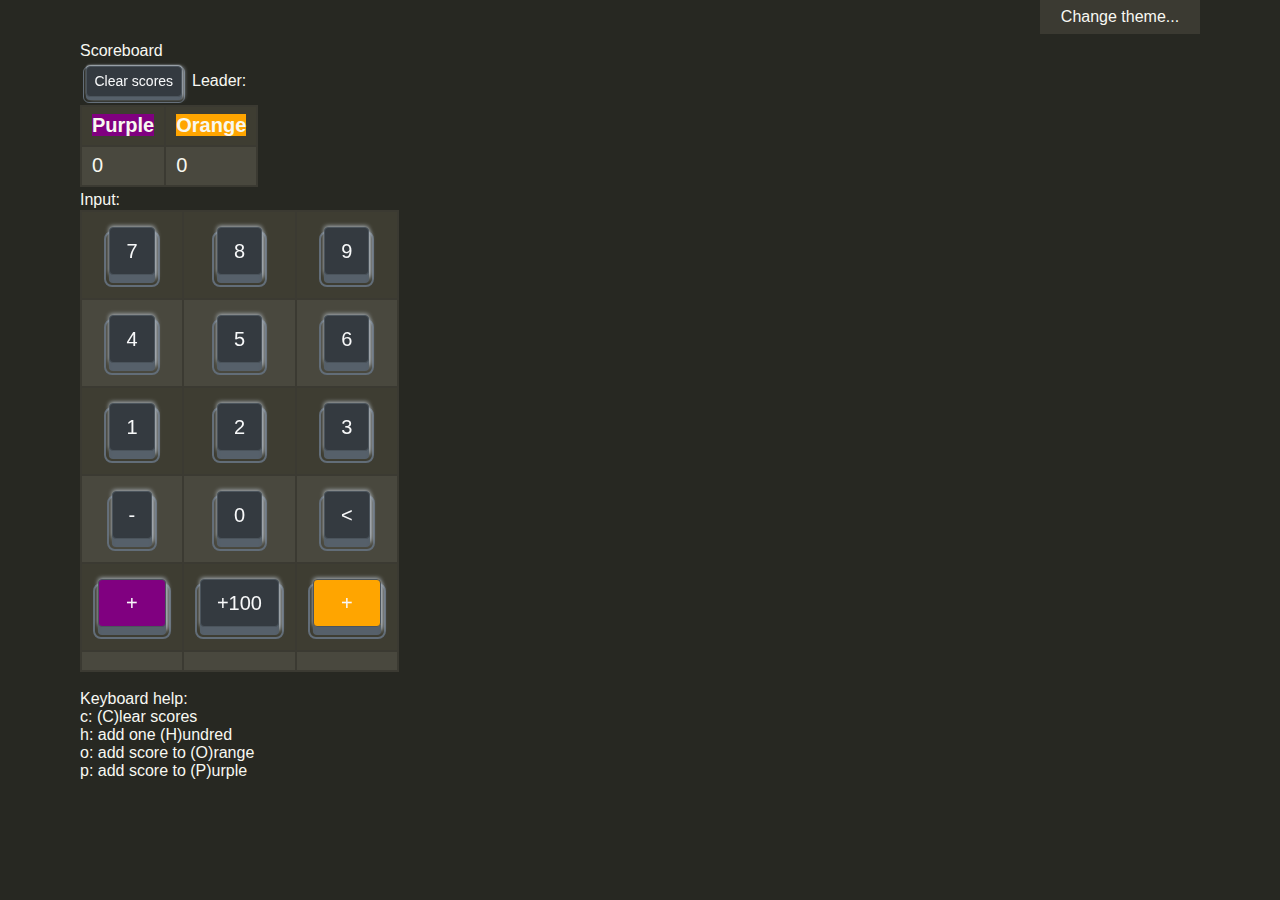
==== index.html @ d7d826e3 "." ====
<!DOCTYPE html>
<html>
  <head>
    <meta charset="utf-8">
    <meta http-equiv="X-UA-Compatible" content="IE=edge">
    <meta name="viewport" content="width=device-width, initial-scale=1">
    <link rel="icon" type="image/svg+xml" href="miniserve-icon.svg">
    <link rel="stylesheet" href="miniserve-style.css">
    <link rel="stylesheet" href="main.min.css" />
    <title>Scoreboard</title>
  </head>
  <body class="default_theme_monokai default_theme_dark_monokai" id="drop-container" onload="clearForm()">
    <script>
    // read theme from local storage and apply it to body
    const body = document.body;
    var theme = localStorage.getItem('theme');

    if (theme != null && theme != 'default') {
      body.classList.add('theme_' + theme);
    }

    // updates the color scheme by replacing the appropriate class
    // on body and saving the new theme to local storage
    function updateColorScheme(name) {
      body.classList.remove.apply(body.classList, Array.from(body.classList).filter(v=>v.startsWith("theme_")));

      if (name != "default") {
        body.classList.add('theme_' + name);
      }

      localStorage.setItem('theme', name);
    }
    </script>
    <div class="toolbar_box_group"></div><nav><div><p>Change theme...</p><ul class="theme"><li class="theme_default"><a href="javascript:updateColorScheme(&quot;default&quot;)" title="Switch to Default (light/dark) theme">Default (light/dark)</a></li><li class="theme_squirrel"><a href="javascript:updateColorScheme(&quot;squirrel&quot;)" title="Switch to Squirrel (light) theme">Squirrel (light)</a></li><li class="theme_archlinux"><a href="javascript:updateColorScheme(&quot;archlinux&quot;)" title="Switch to Arch Linux (dark) theme">Arch Linux (dark)</a></li><li class="theme_zenburn"><a href="javascript:updateColorScheme(&quot;zenburn&quot;)" title="Switch to Zenburn (dark) theme">Zenburn (dark)</a></li><li class="theme_monokai"><a href="javascript:updateColorScheme(&quot;monokai&quot;)" title="Switch to Monokai (dark) theme">Monokai (dark)</a></li></ul></div></nav>
    <div class="container">
      <span id="top"></span>
      <!-- <h1 class="title" dir="ltr"> -->
      <div><b>Scoreboard</b></div>
      <!-- </h1> -->
      <!-- from: https://www.instructables.com/Make-your-HTML-Website-suitable-for-Mobile-Devices/-->
      <!-- <meta name="viewport" content="width=device-width, initial-scale=1" /> -->
      <!--     <body style="text-align:left;" id="body"  onload='clearForm()'> -->
      <!-- <h5 style="color:green;"> -->
      <!--     Scoreboard -->
      <!-- </h5> -->
      <!-- Keyboard speed input:<br/> -->
      <!-- <input id='in1' type="text" name="txt1" value="" onchange="processInput(this.value)"> -->
      <!-- <input type="button" value="PLAY" onclick="play()"> -->
      <!-- <audio id="audio" src="https://interactive-examples.mdn.mozilla.net/media/cc0-audio/t-rex-roar.mp3"></audio> -->
      <!-- <audio id="audio" src="mixkit-interface-click-1126.mp3"></audio> -->
      <button class="kbc-button kbc-button-dark kbc-button-sm" onclick="clearForm()" data-keyboard-key="C">Clear scores</button>
      Leader: <span id='leader' style="font-size: 20px;"></span>
      <table>
        <tr>
          <td><span style="background: purple; font-size: 20px; font-weight: bold;">Purple</span></td>
          <td><span style="background: orange; font-size: 20px; font-weight: bold;">Orange</span></td>
          <!-- <td><span id='leaderTh' style="font-size: 20px; font-weight: bold;">Leader</span></td> -->
        </tr>
        <tr>
          <td><span id='outA' style="font-size: 20px;"></span></td>
          <td><span id='outB' style="font-size: 20px;"></span></td>
          <!-- <td><span id='leader'></span></td> -->
        </tr>
      </table>
      <!-- <input id='in2' type="text" name="txt2" value=""> -->
      <div>Input:
        <span id='in2' style="font-size: 20px;"></span>
        &nbsp;
      </div>
      <!-- <div style="font-size: 60px;"> -->
      <table class="keypad">
        <tr>
          <td class="keypad"><button class="kbc-button kbc-button-dark kbc-button-lg" data-keyboard-key="7" onclick="enter('7')">7</button></td>
          <td class="keypad"><button class="kbc-button kbc-button-dark kbc-button-lg" data-keyboard-key="8" onclick="enter('8')">8</button></td>
          <td class="keypad"><button class="kbc-button kbc-button-dark kbc-button-lg" data-keyboard-key="9" onclick="enter('9')">9</button></td>
        </tr>
        <tr>
          <td class="keypad"><button class="kbc-button kbc-button-dark kbc-button-lg" data-keyboard-key="4" onclick="enter('4')">4</button></td>
          <td class="keypad"><button class="kbc-button kbc-button-dark kbc-button-lg" data-keyboard-key="5" onclick="enter('5')">5</button></td>
          <td class="keypad"><button class="kbc-button kbc-button-dark kbc-button-lg" data-keyboard-key="6" onclick="enter('6')">6</button></td>
        </tr>
        <tr>
          <td class="keypad"><button class="kbc-button kbc-button-dark kbc-button-lg" data-keyboard-key="1" onclick="enter('1')">1</button></td>
          <td class="keypad"><button class="kbc-button kbc-button-dark kbc-button-lg" data-keyboard-key="2" onclick="enter('2')">2</button></td>
          <td class="keypad"><button class="kbc-button kbc-button-dark kbc-button-lg" data-keyboard-key="3" onclick="enter('3')">3</button></td>
        </tr>
        <tr>
          <td class="keypad"><button class="kbc-button kbc-button-dark kbc-button-lg" data-keyboard-key="-" onclick="enter('-')">-</button></td>
          <td class="keypad"><button class="kbc-button kbc-button-dark kbc-button-lg" data-keyboard-key="0" onclick="enter('0')">0</button></td>
          <td class="keypad"><button class="kbc-button kbc-button-dark kbc-button-lg" data-keyboard-key="B" onclick="enter('<')">&lt;</button></td>
        </tr>
        <tr>
          <td class="keypad"><button style="background: purple;" class="kbc-button kbc-button-dark kbc-button-lg" data-keyboard-key="P" onclick="add('A')">&nbsp;&nbsp;+&nbsp;&nbsp;</button></td>
          <td class="keypad"><button class="kbc-button kbc-button-dark kbc-button-lg" data-keyboard-key="H" onclick="enter('100')">+100</button></td>
          <td class="keypad"><button style="background:orange" class="kbc-button kbc-button-dark kbc-button-lg" data-keyboard-key="O" onclick="add('B')">&nbsp;&nbsp;+&nbsp;&nbsp;</button></td>
        </tr>
        <tr>
          <td style="vertical-align: top">
            <div style="text-align: center" id='outLogA'></div>
          </td>
          <td>
          </td>
          <td style="vertical-align: top">
            <div style="text-align: center" id='outLogB'></div>
          </td>
        </tr>
      </table>
      <!-- </div> -->
      <br/>
      <div id='err1'></div>
      <div id='outDebug'></div>
      <div>Keyboard help:<br/>
        c: (C)lear scores<br/>
        h: add one (H)undred<br/>
        o: add score to (O)range<br/>
        p: add score to (P)urple<br/>
        <!-- Keyboard speed input: Enter one or two numbers separated by space and press return.<br/> -->
        <!--     To add only to b's score enter a space and only one number.<br/> -->
        <!--     "r", "/", or "R" to reset -->
      </div>
      <script>
let outA = document.getElementById("outA");
let outB = document.getElementById("outB");
let outDebug = document.getElementById("outDebug");
let outLogA = document.getElementById("outLogA");
let outLogB = document.getElementById("outLogB");
let in1 = document.getElementById("in1");
let in2 = document.getElementById("in2");
let err1 = document.getElementById("err1");
let leader = document.getElementById("leader");
let scoreA = 0;
let scoreB = 0;
// let log;
var audio = document.getElementById("audio");
document.addEventListener('keydown', (ev) => {
  const key = ev.key;
  if (key === "Backspace") {
    enter('<');
    return;
  }
  if (key === "Escape") {
    in2.innerHTML = "";
    return;
  }
  const element = document.querySelector(
    '[data-keyboard-key="' + key.toUpperCase() + '"]'
  );
  if (element != null) {
    element.classList.add('active');
    // audio.play();
    element.onclick();
  }
});

document.addEventListener('keyup', (ev) => {
  const key = ev.key;
  const element = document.querySelector(
    '[data-keyboard-key="' + key.toUpperCase() + '"]'
  );
  if (element != null) {
    element.classList.remove('active');
  }
});



function enter(val) {
  if (val == "100") {
    let tmp = Math.floor(1*in2.innerHTML);
    if (Number.isInteger(tmp)) {
      in2.innerHTML = 100 + tmp; // 1 * in2.innerHTML;
      return;
    }
    if (in2.innerHTML == "-") {
      tmp = -1;
    }
    in2.innerHTML = 100 * tmp;
    return;
  }
  if (val == "0") {
    if (in2.innerHTML == "-" || in2.innerHTML == "") {
      return;
    }
  }
  if (val == "-") {
    if (in2.innerHTML.length == 0) {
      in2.innerHTML = "-";
      return;
    }
    if (in2.innerHTML.substring(0, 1) == "-") {
      in2.innerHTML = in2.innerHTML.substring(1, in2.innerHTML.length);
      return;
    }
    in2.innerHTML = "-" + in2.innerHTML;
    return;
  }
  if (val == "<") {
    in2.innerHTML = in2.innerHTML.substring(0, in2.innerHTML.length - 1);
    return;
  }
  in2.innerHTML += val;
}

function clearForm() {
  scoreA = 0;
  scoreB = 0;
  outA.innerHTML = 0;
  outB.innerHTML = 0;
  err1.innerHTML = "";
  outLogA.innerHTML = "";
  outLogB.innerHTML = "";
  outDebug.innerHTML = "";
  // in1.value = "";
  in2.innerHTML = "";
  leader.innerHTML = "";
  // in1.focus();
}

function updateLeader() {
  if (scoreA == scoreB) {
    leader.innerHTML = "";
  } else if (scoreA > scoreB) {
    leader.innerHTML = "<span style=\"background: purple;\">Purple</span> by " + (scoreA - scoreB);
  } else {
    leader.innerHTML = "<span style=\"background: orange;\">Orange</span> by " + (scoreB - scoreA);

  }
}

function add(team) { 
  if (in2.innerHTML == "" ) {
    return;
  }
  let tmp = Math.floor(1*in2.innerHTML);
  if (Number.isInteger(tmp)) {
    if (team == "A") {
      scoreA += tmp;
      outLogA.innerHTML = tmp + "<br/>" + outLogA.innerHTML;
    } else {
      scoreB += tmp;
      outLogB.innerHTML = tmp + "<br/>" + outLogB.innerHTML;
    }
  } else {
    err1.innerHTML = "Invalid number!, no change";
    in1.value = "";
    in1.focus();
    return;
  }
  outA.innerHTML = scoreA;
  outB.innerHTML = scoreB;
  in2.innerHTML = "";
  err1.innerHTML = "";
  updateLeader();
  // in2.focus();
}

function processInput(val) {
  // if (val == "u") { // undo
  if (val == "r" || val == "R" || val == "/") {
    scoreA = 0;
    scoreB = 0;
    err1.innerHTML = "";
    outLogA.innerHTML = "";
    outLogB.innerHTML = "";
  } else {
    let pI = /(\s*)(-{0,1}[0-9]+)(\s*)(-{0,1}[0-9]*)/.exec(val).slice(1);
    // outDebug.innerHTML = pI;
    if (pI[1] == "" && pI[3] == "" || pI[3] == "-") { //} == null) {
      err1.innerHTML = "Invalid number!, no change";
      in1.value = "";
      in1.focus();
      return;
    }
    if (pI[0] == "") { // begins with number
      scoreA += 1*pI[1];
      scoreB += 1*pI[3];
      outLogA.innerHTML = 1 * pI[1] + "<br/>" + outLogA.innerHTML;
      outLogB.innerHTML = 1 * pI[3] + "<br/>" + outLogB.innerHTML;
      // outLog.innerHTML = 1*pI[1] + ", " + 1*pI[3] + "<br/>" + outLog.innerHTML;
    } else {
      scoreB += 1*pI[1];
      outLogB.innerHTML = 1 * pI[3] + "<br/>" + outLogB.innerHTML;
      // outLog.innerHTML = "0, " + 1*pI[1] + "<br/>" + outLog.innerHTML;
    }
  }
  outA.innerHTML = scoreA;
  outB.innerHTML = scoreB;
  in1.value = "";
  err1.innerHTML = "";
  updateLeader();
  in1.focus();
}
</script>
  </body>
</html>
---- miniserve-style.css ----
@charset "UTF-8";
html {
  font-smoothing: antialiased;
  text-rendering: optimizeLegibility;
  width: 100%;
  height: 100%;
}

body {
  margin: 0;
  font-family: -apple-system, BlinkMacSystemFont, "Segoe UI", Roboto, "Helvetica Neue", Helvetica, Arial, sans-serif;
  font-weight: 300;
  color: var(--text_color);
  background: var(--background);
  position: relative;
  min-height: 100%;
}

.container {
  /* apoulos padding: 1.5rem 5rem; */
  padding: 0.5rem 5rem;
}

.title {
  word-break: break-all;
}

.title a {
  font-weight: bold;
  color: var(--directory_link_color);
}

.footer {
  text-align: center;
  padding-top: 1.5rem;
  font-size: 0.7em;
  color: var(--footer_color);
}
.footer .downloadDirectory {
  display: flex;
  flex-direction: row;
  justify-content: center;
  flex-wrap: wrap;
}
.footer .downloadDirectory .cmd {
  margin: 0;
  padding-left: 5px;
  line-height: 13px;
  font-family: monospace;
}

a {
  text-decoration: none;
}

a.root,
a.root:visited,
.root-chevron {
  font-weight: bold;
  color: var(--root_link_color);
}

a:hover {
  text-decoration: underline;
}

a.directory {
  font-weight: bold;
  color: var(--directory_link_color);
}
a.directory:visited {
  color: var(--directory_link_color_visited);
}

a.file,
.error-back {
  color: var(--file_link_color);
}
a.file:visited,
.error-back:visited {
  color: var(--file_link_color_visited);
}

a.directory:hover {
  color: var(--directory_link_color);
}

a.file:hover {
  color: var(--file_link_color);
}

a.symlink,
a.symlink:visited {
  font-weight: bold;
  color: var(--symlink_color);
}

.symlink-symbol::after {
  content: "â‡¢";
  display: inline-block;
  border: 1px solid;
  margin-left: 0.5rem;
  margin-right: 0.5rem;
  border-radius: 0.2rem;
  padding: 0 0.1rem;
}

nav {
  padding: 0 5rem;
  display: flex;
  justify-content: flex-end;
}

nav > div {
  position: relative;
  margin-left: 0.5rem;
}

nav p {
  padding: 0.5rem 1rem;
  width: 8rem;
  text-align: center;
  background: var(--switch_theme_background);
  color: var(--change_theme_link_color);
}

nav p + * {
  display: none;
  position: absolute;
  left: 0;
  right: 0;
  top: 100%;
}

@keyframes show {
  from {
    opacity: 0;
  }
  to {
    opacity: 1;
  }
}
nav > div:hover p {
  cursor: pointer;
  color: var(--switch_theme_link_color);
}

nav > div:hover p + * {
  display: block;
  border-top: 1px solid var(--switch_theme_border);
}

nav .qrcode {
  padding: 0.5rem;
  background: var(--switch_theme_background);
}

nav .qrcode svg {
  display: block;
}

nav .theme {
  margin: 0;
  padding: 0;
  list-style-type: none;
}

nav .theme li {
  width: 100%;
  background: var(--switch_theme_background);
}

nav .theme li a {
  display: block;
  width: 100%;
  padding: 0.5rem 0;
  text-align: center;
  color: var(--switch_theme_link_color);
}

nav .theme li a:visited {
  color: var(--switch_theme_link_color);
}

nav .theme li a:hover {
  text-decoration: underline;
  color: var(--change_theme_link_color_hover);
}

body:not(.theme_squirrel):not(.theme_archlinux):not(.theme_monokai):not(.theme_zenburn) nav .theme li.theme_default a, body.theme_zenburn nav .theme li.theme_zenburn a, body.theme_monokai nav .theme li.theme_monokai a, body.theme_archlinux nav .theme li.theme_archlinux a, body.theme_squirrel nav .theme li.theme_squirrel a {
  font-weight: bold;
  color: var(--switch_theme_active);
}

p {
  margin: 0;
  padding: 0;
}

h1 {
  margin-top: 0;
  font-size: 1.5rem;
}

table {
  /* apoulos margin-top: 2rem; */
  /* apoulos width: 100%; */
  border: 0;
  table-layout: auto;
  background: var(--table_background);
}

table thead tr th,
table tbody tr td {
  padding: 0.5625rem 0.625rem;
  font-size: 0.875rem;
  color: var(--table_text_color);
  text-align: left;
  line-height: 1.125rem;
}

table tbody tr td p {
  display: flex;
  align-items: center;
}

table thead tr th {
  padding: 0.5rem 0.625rem 0.625rem;
  font-weight: bold;
}

table thead th.size {
  width: 6em;
}

table thead th.date {
  width: 21em;
}

table tbody tr:nth-child(odd) {
  background: var(--odd_row_background);
}

table tbody tr:nth-child(even) {
  background: var(--even_row_background);
}

table thead {
  background: var(--table_header_background);
}

table tbody tr:hover {
  background: var(--active_row_color);
}

td.size-cell {
  text-align: right;
}

td.date-cell {
  display: flex;
  justify-content: space-between;
}

td.keypad {
  text-align: center;
  vertical-align: center;
}

.history {
  color: var(--date_text_color);
}

span.size {
  border-radius: 1rem;
  background: var(--size_background_color);
  padding: 0 0.25rem;
  font-size: 0.7rem;
  color: var(--size_text_color);
}

.mobile-info {
  display: none;
}

th a,
th a:visited,
.chevron {
  color: var(--table_header_text_color);
}

.chevron,
.root-chevron {
  margin-right: 0.5rem;
  font-size: 1.2em;
  font-weight: bold;
}

th span.active a,
th span.active span {
  color: var(--table_header_active_color);
}

.back {
  position: fixed;
  width: 3rem;
  height: 3rem;
  align-items: center;
  justify-content: center;
  bottom: 3rem;
  right: 3.75rem;
  background: var(--back_button_background);
  border-radius: 100%;
  box-shadow: 0 0 8px -4px #888888;
  color: var(--back_button_link_color);
  display: none;
  padding: 0;
  font-size: 2em;
}

.back:visited {
  color: var(--back_button_link_color);
}

.back:hover {
  color: var(--back_button_link_color_hover);
  font-weight: bold;
  text-decoration: none;
  background: var(--back_button_background_hover);
}

.toolbar {
  display: flex;
  justify-content: space-between;
  flex-wrap: wrap;
}

.download {
  margin-top: 1rem;
  padding: 0.125rem;
  display: flex;
  flex-direction: row;
  align-items: flex-start;
  flex-wrap: wrap;
}

.download a,
.download a:visited {
  color: var(--download_button_link_color);
}

.download a {
  background: var(--download_button_background);
  padding: 0.5rem;
  border-radius: 0.2rem;
}

.download a:hover {
  background: var(--download_button_background_hover);
  color: var(--download_button_link_color_hover);
}

.download a:not(:last-of-type) {
  margin-right: 1rem;
}

.toolbar_box_group {
  min-width: max-content;
}

.toolbar_box {
  margin-top: 1rem;
  display: flex;
  justify-content: flex-end;
}

.toolbar_box p {
  font-size: 0.8rem;
  margin-bottom: 1rem;
  color: var(--upload_text_color);
}

.toolbar_box form {
  padding: 1rem;
  border: 1px solid var(--upload_form_border_color);
  background: var(--upload_form_background);
}

.toolbar_box input {
  padding: 0.5rem;
  margin-right: 0.2rem;
  border-radius: 0.2rem;
  border: 0;
  display: inline;
}

.toolbar_box button {
  background: var(--upload_button_background);
  padding: 0.5rem;
  border-radius: 0.2rem;
  color: var(--upload_button_text_color);
  border: none;
  min-width: max-content;
}

.toolbar_box div {
  display: flex;
  align-items: baseline;
  justify-content: space-between;
}

.form {
  display: none;
  background: var(--drag_background);
  position: absolute;
  border: 0.5rem dashed var(--drag_border_color);
  width: calc(100% - 1rem);
  height: calc(100% - 1rem);
  text-align: center;
  z-index: 2;
  margin: 0 5px;
}

.form_title {
  position: fixed;
  color: var(--drag_text_color);
  top: 50%;
  width: 100%;
  text-align: center;
}

.error {
  margin: 2rem;
}

.error p {
  margin: 1rem 0;
  font-size: 0.9rem;
  word-break: break-all;
}

.error p:first-of-type {
  font-size: 1.25rem;
  color: var(--error_color);
  margin-bottom: 2rem;
}

.error p:nth-of-type(2) {
  font-weight: bold;
}

.error-nav {
  margin-top: 4rem;
}

@media (min-width: 900px) {
  .toolbar_box_group {
    display: flex;
    justify-content: flex-end;
  }
}
@media (max-width: 760px) {
  nav {
    padding: 0 2.5rem;
  }
  .container {
    /* apoulos padding: 1.5rem 2.5rem; */
    padding: 0.5rem 2.5rem;
  }
  h1 {
    font-size: 1.4em;
  }
  /* apoulos td:not(:nth-child(1)), */
  th:not(:nth-child(1)) {
    display: none;
  }
  .mobile-info {
    display: inline-flex;
    align-items: center;
    margin: auto;
  }
  table tbody tr td {
    padding-top: 0;
    padding-bottom: 0;
  }
  a {
    padding: 0.5625rem 0;
  }
  a.directory {
    flex-grow: 1;
  }
  .file-entry {
    align-items: center;
  }
  a.root,
a.file {
    flex-grow: 1;
  }
  .back {
    display: flex;
  }
  .back {
    right: 1.5rem;
  }
}
@media (max-width: 600px) {
  h1 {
    font-size: 1.375em;
  }
}
@media (max-width: 400px) {
  nav {
    padding: 0 0.5rem;
  }
  .container {
    padding: 0.5rem;
  }
  h1 {
    font-size: 1.375em;
  }
  .back {
    right: 1.5rem;
  }
}
body:not(.theme_squirrel):not(.theme_archlinux):not(.theme_monokai):not(.theme_zenburn).default_theme_squirrel, body.theme_squirrel {
  --background: #ffffff;
  --text_color: #323232;
  --directory_link_color: #d02474;
  --directory_link_color_visited: #9b1985;
  --file_link_color: #0086b3;
  --file_link_color_visited: #974ec2;
  --symlink_color: #ADD8E6;
  --table_background: #ffffff;
  --table_text_color: #323232;
  --table_header_background: #323232;
  --table_header_text_color: #f5f5f5;
  --table_header_active_color: #ffffff;
  --active_row_color: #f6f8fa;
  --odd_row_background: #fbfbfb;
  --even_row_background: #f2f2f2;
  --root_link_color: #323232;
  --download_button_background: #d02474;
  --download_button_background_hover: #f52d8a;
  --download_button_link_color: #ffffff;
  --download_button_link_color_hover: #ffffff;
  --back_button_background: #d02474;
  --back_button_background_hover: #d02474;
  --back_button_link_color: #ffffff;
  --back_button_link_color_hover: #ffffff;
  --date_text_color: #797979;
  --at_color: #797979;
  --switch_theme_background: #323232;
  --switch_theme_link_color: #f5f5f5;
  --switch_theme_active: #d02474;
  --switch_theme_border: #49483e;
  --change_theme_link_color: #f5f5f5;
  --change_theme_link_color_hover: #f5f5f5;
  --upload_text_color: #323232;
  --upload_form_border_color: #d2d2d2;
  --upload_form_background: #f2f2f2;
  --upload_button_background: #d02474;
  --upload_button_text_color: #ffffff;
  --drag_background: #3333338f;
  --drag_border_color: #ffffff;
  --drag_text_color: #ffffff;
  --size_background_color: #323232;
  --size_text_color: #ffffff;
  --error_color: #d02424;
  --footer_color: #898989;
}

body:not(.theme_squirrel):not(.theme_archlinux):not(.theme_monokai):not(.theme_zenburn).default_theme_archlinux, body.theme_archlinux {
  --background: #383c4a;
  --text_color: #fefefe;
  --directory_link_color: #03a9f4;
  --directory_link_color_visited: #0388f4;
  --file_link_color: #ea95ff;
  --file_link_color_visited: #a595ff;
  --symlink_color: #66d9ef;
  --table_background: #353946;
  --table_text_color: #eeeeee;
  --table_header_background: #5294e2;
  --table_header_text_color: #eeeeee;
  --table_header_active_color: #ffffff;
  --active_row_color: #5194e259;
  --odd_row_background: #404552;
  --even_row_background: #4b5162;
  --root_link_color: #abb2bb;
  --download_button_background: #ea95ff;
  --download_button_background_hover: #eea7ff;
  --download_button_link_color: #ffffff;
  --download_button_link_color_hover: #ffffff;
  --back_button_background: #ea95ff;
  --back_button_background_hover: #ea95ff;
  --back_button_link_color: #ffffff;
  --back_button_link_color_hover: #ffffff;
  --date_text_color: #9ebbdc;
  --at_color: #9ebbdc;
  --switch_theme_background: #4b5162;
  --switch_theme_link_color: #fefefe;
  --switch_theme_active: #ea95ff;
  --switch_theme_border: #6a728a;
  --change_theme_link_color: #fefefe;
  --change_theme_link_color_hover: #fefefe;
  --upload_text_color: #fefefe;
  --upload_form_border_color: #353946;
  --upload_form_background: #4b5162;
  --upload_button_background: #ea95ff;
  --upload_button_text_color: #ffffff;
  --drag_background: #3333338f;
  --drag_border_color: #fefefe;
  --drag_text_color: #fefefe;
  --size_background_color: #5294e2;
  --size_text_color: #fefefe;
  --error_color: #e44b4b;
  --footer_color: #8eabcc;
}

body:not(.theme_squirrel):not(.theme_archlinux):not(.theme_monokai):not(.theme_zenburn).default_theme_monokai, body.theme_monokai {
  --background: #272822;
  --text_color: #f8f8f2;
  --directory_link_color: #f92672;
  --directory_link_color_visited: #bc39a7;
  --file_link_color: #a6e22e;
  --file_link_color_visited: #4cb936;
  --symlink_color: #29b8db;
  --table_background: #3b3a32;
  --table_text_color: #f8f8f0;
  --table_header_background: #75715e;
  --table_header_text_color: #f8f8f2;
  --table_header_active_color: #e6db74;
  --active_row_color: #ae81fe3d;
  --odd_row_background: #3e3d32;
  --even_row_background: #49483e;
  --root_link_color: #66d9ef;
  --download_button_background: #ae81ff;
  --download_button_background_hover: #c6a6ff;
  --download_button_link_color: #f8f8f0;
  --download_button_link_color_hover: #f8f8f0;
  --back_button_background: #ae81ff;
  --back_button_background_hover: #ae81ff;
  --back_button_link_color: #f8f8f0;
  --back_button_link_color_hover: #f8f8f0;
  --date_text_color: #66d9ef;
  --at_color: #66d9ef;
  --switch_theme_background: #3b3a32;
  --switch_theme_link_color: #f8f8f2;
  --switch_theme_active: #a6e22e;
  --switch_theme_border: #49483e;
  --change_theme_link_color: #f8f8f2;
  --change_theme_link_color_hover: #f8f8f2;
  --upload_text_color: #f8f8f2;
  --upload_form_border_color: #3b3a32;
  --upload_form_background: #49483e;
  --upload_button_background: #ae81ff;
  --upload_button_text_color: #f8f8f0;
  --drag_background: #3333338f;
  --drag_border_color: #f8f8f2;
  --drag_text_color: #f8f8f2;
  --size_background_color: #75715e;
  --size_text_color: #f8f8f2;
  --error_color: #d02929;
  --footer_color: #56c9df;
}

body:not(.theme_squirrel):not(.theme_archlinux):not(.theme_monokai):not(.theme_zenburn).default_theme_zenburn, body.theme_zenburn {
  --background: #3f3f3f;
  --text_color: #efefef;
  --directory_link_color: #f0dfaf;
  --directory_link_color_visited: #ebc390;
  --file_link_color: #87d6d5;
  --file_link_color_visited: #a7b9ec;
  --symlink_color: #11a8cd;
  --table_background: #4a4949;
  --table_text_color: #efefef;
  --table_header_background: #7f9f7f;
  --table_header_text_color: #efefef;
  --table_header_active_color: #efef8f;
  --active_row_color: #7e9f7f9c;
  --odd_row_background: #777777;
  --even_row_background: #5a5a5a;
  --root_link_color: #dca3a3;
  --download_button_background: #cc9393;
  --download_button_background_hover: #dca3a3;
  --download_button_link_color: #efefef;
  --download_button_link_color_hover: #efefef;
  --back_button_background: #cc9393;
  --back_button_background_hover: #cc9393;
  --back_button_link_color: #efefef;
  --back_button_link_color_hover: #efefef;
  --date_text_color: #cfbfaf;
  --at_color: #cfbfaf;
  --switch_theme_background: #4a4949;
  --switch_theme_link_color: #efefef;
  --switch_theme_active: #efef8f;
  --switch_theme_border: #5a5a5a;
  --change_theme_link_color: #efefef;
  --change_theme_link_color_hover: #efefef;
  --upload_text_color: #efefef;
  --upload_form_border_color: #4a4949;
  --upload_form_background: #777777;
  --upload_button_background: #cc9393;
  --upload_button_text_color: #efefef;
  --drag_background: #3333338f;
  --drag_border_color: #efefef;
  --drag_text_color: #efefef;
  --size_background_color: #7f9f7f;
  --size_text_color: #efefef;
  --error_color: #d06565;
  --footer_color: #bfaf9f;
}

@media (prefers-color-scheme: dark) {
  body:not(.theme_squirrel):not(.theme_archlinux):not(.theme_monokai):not(.theme_zenburn).default_theme_dark_squirrel {
    --background: #ffffff;
    --text_color: #323232;
    --directory_link_color: #d02474;
    --directory_link_color_visited: #9b1985;
    --file_link_color: #0086b3;
    --file_link_color_visited: #974ec2;
    --symlink_color: #ADD8E6;
    --table_background: #ffffff;
    --table_text_color: #323232;
    --table_header_background: #323232;
    --table_header_text_color: #f5f5f5;
    --table_header_active_color: #ffffff;
    --active_row_color: #f6f8fa;
    --odd_row_background: #fbfbfb;
    --even_row_background: #f2f2f2;
    --root_link_color: #323232;
    --download_button_background: #d02474;
    --download_button_background_hover: #f52d8a;
    --download_button_link_color: #ffffff;
    --download_button_link_color_hover: #ffffff;
    --back_button_background: #d02474;
    --back_button_background_hover: #d02474;
    --back_button_link_color: #ffffff;
    --back_button_link_color_hover: #ffffff;
    --date_text_color: #797979;
    --at_color: #797979;
    --switch_theme_background: #323232;
    --switch_theme_link_color: #f5f5f5;
    --switch_theme_active: #d02474;
    --switch_theme_border: #49483e;
    --change_theme_link_color: #f5f5f5;
    --change_theme_link_color_hover: #f5f5f5;
    --upload_text_color: #323232;
    --upload_form_border_color: #d2d2d2;
    --upload_form_background: #f2f2f2;
    --upload_button_background: #d02474;
    --upload_button_text_color: #ffffff;
    --drag_background: #3333338f;
    --drag_border_color: #ffffff;
    --drag_text_color: #ffffff;
    --size_background_color: #323232;
    --size_text_color: #ffffff;
    --error_color: #d02424;
    --footer_color: #898989;
  }
}
@media (prefers-color-scheme: dark) {
  body:not(.theme_squirrel):not(.theme_archlinux):not(.theme_monokai):not(.theme_zenburn).default_theme_dark_archlinux {
    --background: #383c4a;
    --text_color: #fefefe;
    --directory_link_color: #03a9f4;
    --directory_link_color_visited: #0388f4;
    --file_link_color: #ea95ff;
    --file_link_color_visited: #a595ff;
    --symlink_color: #66d9ef;
    --table_background: #353946;
    --table_text_color: #eeeeee;
    --table_header_background: #5294e2;
    --table_header_text_color: #eeeeee;
    --table_header_active_color: #ffffff;
    --active_row_color: #5194e259;
    --odd_row_background: #404552;
    --even_row_background: #4b5162;
    --root_link_color: #abb2bb;
    --download_button_background: #ea95ff;
    --download_button_background_hover: #eea7ff;
    --download_button_link_color: #ffffff;
    --download_button_link_color_hover: #ffffff;
    --back_button_background: #ea95ff;
    --back_button_background_hover: #ea95ff;
    --back_button_link_color: #ffffff;
    --back_button_link_color_hover: #ffffff;
    --date_text_color: #9ebbdc;
    --at_color: #9ebbdc;
    --switch_theme_background: #4b5162;
    --switch_theme_link_color: #fefefe;
    --switch_theme_active: #ea95ff;
    --switch_theme_border: #6a728a;
    --change_theme_link_color: #fefefe;
    --change_theme_link_color_hover: #fefefe;
    --upload_text_color: #fefefe;
    --upload_form_border_color: #353946;
    --upload_form_background: #4b5162;
    --upload_button_background: #ea95ff;
    --upload_button_text_color: #ffffff;
    --drag_background: #3333338f;
    --drag_border_color: #fefefe;
    --drag_text_color: #fefefe;
    --size_background_color: #5294e2;
    --size_text_color: #fefefe;
    --error_color: #e44b4b;
    --footer_color: #8eabcc;
  }
}
@media (prefers-color-scheme: dark) {
  body:not(.theme_squirrel):not(.theme_archlinux):not(.theme_monokai):not(.theme_zenburn).default_theme_dark_monokai {
    --background: #272822;
    --text_color: #f8f8f2;
    --directory_link_color: #f92672;
    --directory_link_color_visited: #bc39a7;
    --file_link_color: #a6e22e;
    --file_link_color_visited: #4cb936;
    --symlink_color: #29b8db;
    --table_background: #3b3a32;
    --table_text_color: #f8f8f0;
    --table_header_background: #75715e;
    --table_header_text_color: #f8f8f2;
    --table_header_active_color: #e6db74;
    --active_row_color: #ae81fe3d;
    --odd_row_background: #3e3d32;
    --even_row_background: #49483e;
    --root_link_color: #66d9ef;
    --download_button_background: #ae81ff;
    --download_button_background_hover: #c6a6ff;
    --download_button_link_color: #f8f8f0;
    --download_button_link_color_hover: #f8f8f0;
    --back_button_background: #ae81ff;
    --back_button_background_hover: #ae81ff;
    --back_button_link_color: #f8f8f0;
    --back_button_link_color_hover: #f8f8f0;
    --date_text_color: #66d9ef;
    --at_color: #66d9ef;
    --switch_theme_background: #3b3a32;
    --switch_theme_link_color: #f8f8f2;
    --switch_theme_active: #a6e22e;
    --switch_theme_border: #49483e;
    --change_theme_link_color: #f8f8f2;
    --change_theme_link_color_hover: #f8f8f2;
    --upload_text_color: #f8f8f2;
    --upload_form_border_color: #3b3a32;
    --upload_form_background: #49483e;
    --upload_button_background: #ae81ff;
    --upload_button_text_color: #f8f8f0;
    --drag_background: #3333338f;
    --drag_border_color: #f8f8f2;
    --drag_text_color: #f8f8f2;
    --size_background_color: #75715e;
    --size_text_color: #f8f8f2;
    --error_color: #d02929;
    --footer_color: #56c9df;
  }
}
@media (prefers-color-scheme: dark) {
  body:not(.theme_squirrel):not(.theme_archlinux):not(.theme_monokai):not(.theme_zenburn).default_theme_dark_zenburn {
    --background: #3f3f3f;
    --text_color: #efefef;
    --directory_link_color: #f0dfaf;
    --directory_link_color_visited: #ebc390;
    --file_link_color: #87d6d5;
    --file_link_color_visited: #a7b9ec;
    --symlink_color: #11a8cd;
    --table_background: #4a4949;
    --table_text_color: #efefef;
    --table_header_background: #7f9f7f;
    --table_header_text_color: #efefef;
    --table_header_active_color: #efef8f;
    --active_row_color: #7e9f7f9c;
    --odd_row_background: #777777;
    --even_row_background: #5a5a5a;
    --root_link_color: #dca3a3;
    --download_button_background: #cc9393;
    --download_button_background_hover: #dca3a3;
    --download_button_link_color: #efefef;
    --download_button_link_color_hover: #efefef;
    --back_button_background: #cc9393;
    --back_button_background_hover: #cc9393;
    --back_button_link_color: #efefef;
    --back_button_link_color_hover: #efefef;
    --date_text_color: #cfbfaf;
    --at_color: #cfbfaf;
    --switch_theme_background: #4a4949;
    --switch_theme_link_color: #efefef;
    --switch_theme_active: #efef8f;
    --switch_theme_border: #5a5a5a;
    --change_theme_link_color: #efefef;
    --change_theme_link_color_hover: #efefef;
    --upload_text_color: #efefef;
    --upload_form_border_color: #4a4949;
    --upload_form_background: #777777;
    --upload_button_background: #cc9393;
    --upload_button_text_color: #efefef;
    --drag_background: #3333338f;
    --drag_border_color: #efefef;
    --drag_text_color: #efefef;
    --size_background_color: #7f9f7f;
    --size_text_color: #efefef;
    --error_color: #d06565;
    --footer_color: #bfaf9f;
  }
}
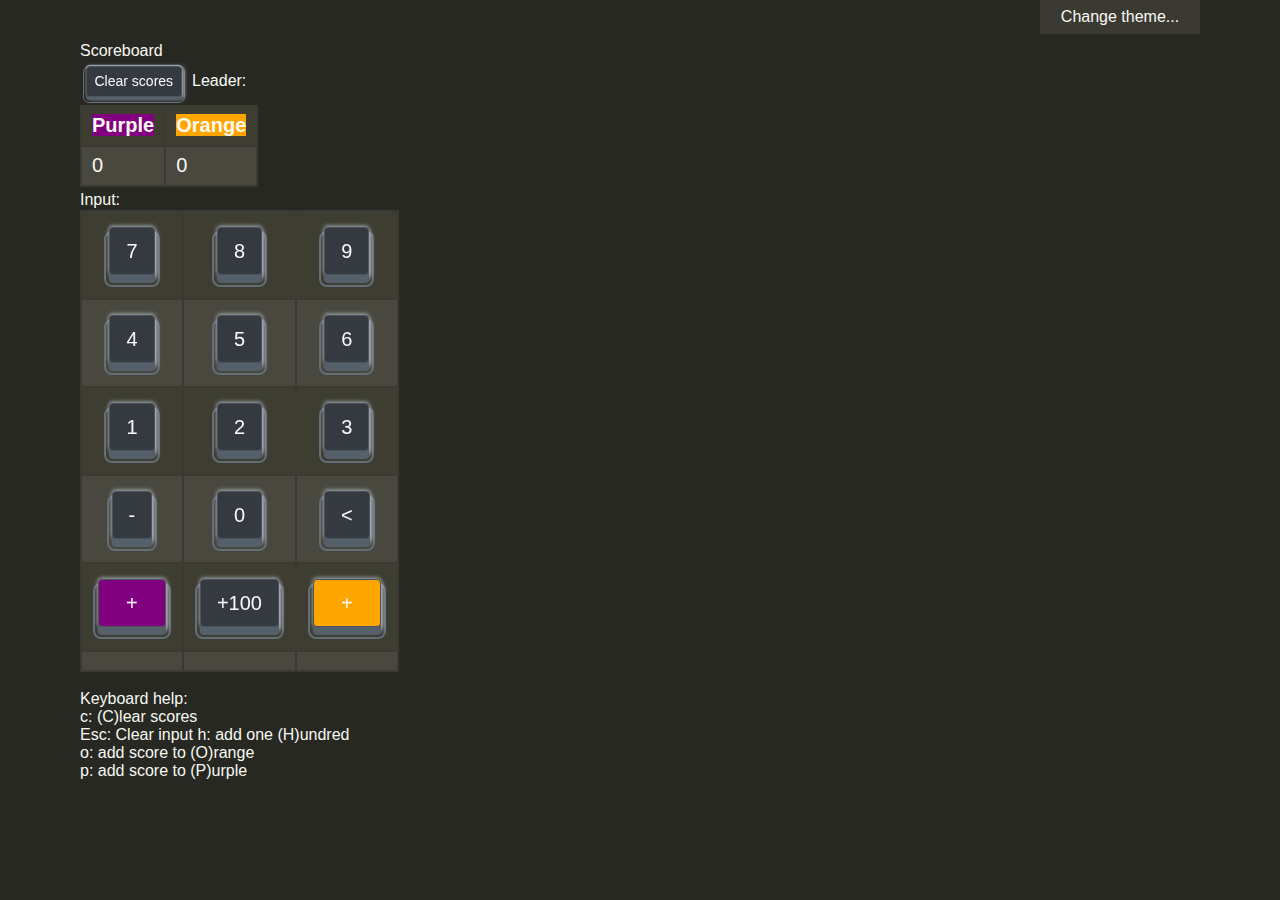
==== commit 66c16758: "." ====
--- a/index.html
+++ b/index.html
@@ -3,9 +3,12 @@
   <head>
     <meta charset="utf-8">
     <meta http-equiv="X-UA-Compatible" content="IE=edge">
+    <!-- from: https://www.instructables.com/Make-your-HTML-Website-suitable-for-Mobile-Devices/-->
     <meta name="viewport" content="width=device-width, initial-scale=1">
     <link rel="icon" type="image/svg+xml" href="miniserve-icon.svg">
+    <!-- miniserve web server themes -->
     <link rel="stylesheet" href="miniserve-style.css">
+    <!-- github shhdharmen keyboard-css neat buttons -->
     <link rel="stylesheet" href="main.min.css" />
     <title>Scoreboard</title>
   </head>
@@ -34,15 +37,7 @@
     <div class="toolbar_box_group"></div><nav><div><p>Change theme...</p><ul class="theme"><li class="theme_default"><a href="javascript:updateColorScheme(&quot;default&quot;)" title="Switch to Default (light/dark) theme">Default (light/dark)</a></li><li class="theme_squirrel"><a href="javascript:updateColorScheme(&quot;squirrel&quot;)" title="Switch to Squirrel (light) theme">Squirrel (light)</a></li><li class="theme_archlinux"><a href="javascript:updateColorScheme(&quot;archlinux&quot;)" title="Switch to Arch Linux (dark) theme">Arch Linux (dark)</a></li><li class="theme_zenburn"><a href="javascript:updateColorScheme(&quot;zenburn&quot;)" title="Switch to Zenburn (dark) theme">Zenburn (dark)</a></li><li class="theme_monokai"><a href="javascript:updateColorScheme(&quot;monokai&quot;)" title="Switch to Monokai (dark) theme">Monokai (dark)</a></li></ul></div></nav>
     <div class="container">
       <span id="top"></span>
-      <!-- <h1 class="title" dir="ltr"> -->
       <div><b>Scoreboard</b></div>
-      <!-- </h1> -->
-      <!-- from: https://www.instructables.com/Make-your-HTML-Website-suitable-for-Mobile-Devices/-->
-      <!-- <meta name="viewport" content="width=device-width, initial-scale=1" /> -->
-      <!--     <body style="text-align:left;" id="body"  onload='clearForm()'> -->
-      <!-- <h5 style="color:green;"> -->
-      <!--     Scoreboard -->
-      <!-- </h5> -->
       <!-- Keyboard speed input:<br/> -->
       <!-- <input id='in1' type="text" name="txt1" value="" onchange="processInput(this.value)"> -->
       <!-- <input type="button" value="PLAY" onclick="play()"> -->
@@ -54,20 +49,16 @@
         <tr>
           <td><span style="background: purple; font-size: 20px; font-weight: bold;">Purple</span></td>
           <td><span style="background: orange; font-size: 20px; font-weight: bold;">Orange</span></td>
-          <!-- <td><span id='leaderTh' style="font-size: 20px; font-weight: bold;">Leader</span></td> -->
         </tr>
         <tr>
           <td><span id='outA' style="font-size: 20px;"></span></td>
           <td><span id='outB' style="font-size: 20px;"></span></td>
-          <!-- <td><span id='leader'></span></td> -->
         </tr>
       </table>
-      <!-- <input id='in2' type="text" name="txt2" value=""> -->
       <div>Input:
         <span id='in2' style="font-size: 20px;"></span>
         &nbsp;
       </div>
-      <!-- <div style="font-size: 60px;"> -->
       <table class="keypad">
         <tr>
           <td class="keypad"><button class="kbc-button kbc-button-dark kbc-button-lg" data-keyboard-key="7" onclick="enter('7')">7</button></td>
@@ -105,12 +96,12 @@
           </td>
         </tr>
       </table>
-      <!-- </div> -->
       <br/>
       <div id='err1'></div>
       <div id='outDebug'></div>
       <div>Keyboard help:<br/>
         c: (C)lear scores<br/>
+        Esc: Clear input
         h: add one (H)undred<br/>
         o: add score to (O)range<br/>
         p: add score to (P)urple<br/>
@@ -130,8 +121,8 @@
 let leader = document.getElementById("leader");
 let scoreA = 0;
 let scoreB = 0;
-// let log;
-var audio = document.getElementById("audio");
+// var audio = document.getElementById("audio");
+
 document.addEventListener('keydown', (ev) => {
   const key = ev.key;
   if (key === "Backspace") {
@@ -161,8 +152,6 @@
     element.classList.remove('active');
   }
 });
-
-
 
 function enter(val) {
   if (val == "100") {
@@ -210,9 +199,9 @@
   outLogA.innerHTML = "";
   outLogB.innerHTML = "";
   outDebug.innerHTML = "";
-  // in1.value = "";
   in2.innerHTML = "";
   leader.innerHTML = "";
+  // in1.value = "";
   // in1.focus();
 }
 
@@ -251,45 +240,44 @@
   in2.innerHTML = "";
   err1.innerHTML = "";
   updateLeader();
-  // in2.focus();
-}
-
-function processInput(val) {
-  // if (val == "u") { // undo
-  if (val == "r" || val == "R" || val == "/") {
-    scoreA = 0;
-    scoreB = 0;
-    err1.innerHTML = "";
-    outLogA.innerHTML = "";
-    outLogB.innerHTML = "";
-  } else {
-    let pI = /(\s*)(-{0,1}[0-9]+)(\s*)(-{0,1}[0-9]*)/.exec(val).slice(1);
-    // outDebug.innerHTML = pI;
-    if (pI[1] == "" && pI[3] == "" || pI[3] == "-") { //} == null) {
-      err1.innerHTML = "Invalid number!, no change";
-      in1.value = "";
-      in1.focus();
-      return;
-    }
-    if (pI[0] == "") { // begins with number
-      scoreA += 1*pI[1];
-      scoreB += 1*pI[3];
-      outLogA.innerHTML = 1 * pI[1] + "<br/>" + outLogA.innerHTML;
-      outLogB.innerHTML = 1 * pI[3] + "<br/>" + outLogB.innerHTML;
-      // outLog.innerHTML = 1*pI[1] + ", " + 1*pI[3] + "<br/>" + outLog.innerHTML;
-    } else {
-      scoreB += 1*pI[1];
-      outLogB.innerHTML = 1 * pI[3] + "<br/>" + outLogB.innerHTML;
-      // outLog.innerHTML = "0, " + 1*pI[1] + "<br/>" + outLog.innerHTML;
-    }
-  }
-  outA.innerHTML = scoreA;
-  outB.innerHTML = scoreB;
-  in1.value = "";
-  err1.innerHTML = "";
-  updateLeader();
-  in1.focus();
-}
+}
+
+// function processInput(val) {
+//   // if (val == "u") { // undo
+//   if (val == "r" || val == "R" || val == "/") {
+//     scoreA = 0;
+//     scoreB = 0;
+//     err1.innerHTML = "";
+//     outLogA.innerHTML = "";
+//     outLogB.innerHTML = "";
+//   } else {
+//     let pI = /(\s*)(-{0,1}[0-9]+)(\s*)(-{0,1}[0-9]*)/.exec(val).slice(1);
+//     // outDebug.innerHTML = pI;
+//     if (pI[1] == "" && pI[3] == "" || pI[3] == "-") { //} == null) {
+//       err1.innerHTML = "Invalid number!, no change";
+//       in1.value = "";
+//       in1.focus();
+//       return;
+//     }
+//     if (pI[0] == "") { // begins with number
+//       scoreA += 1*pI[1];
+//       scoreB += 1*pI[3];
+//       outLogA.innerHTML = 1 * pI[1] + "<br/>" + outLogA.innerHTML;
+//       outLogB.innerHTML = 1 * pI[3] + "<br/>" + outLogB.innerHTML;
+//       // outLog.innerHTML = 1*pI[1] + ", " + 1*pI[3] + "<br/>" + outLog.innerHTML;
+//     } else {
+//       scoreB += 1*pI[1];
+//       outLogB.innerHTML = 1 * pI[3] + "<br/>" + outLogB.innerHTML;
+//       // outLog.innerHTML = "0, " + 1*pI[1] + "<br/>" + outLog.innerHTML;
+//     }
+//   }
+//   outA.innerHTML = scoreA;
+//   outB.innerHTML = scoreB;
+//   in1.value = "";
+//   err1.innerHTML = "";
+//   updateLeader();
+//   in1.focus();
+// }
 </script>
   </body>
 </html>
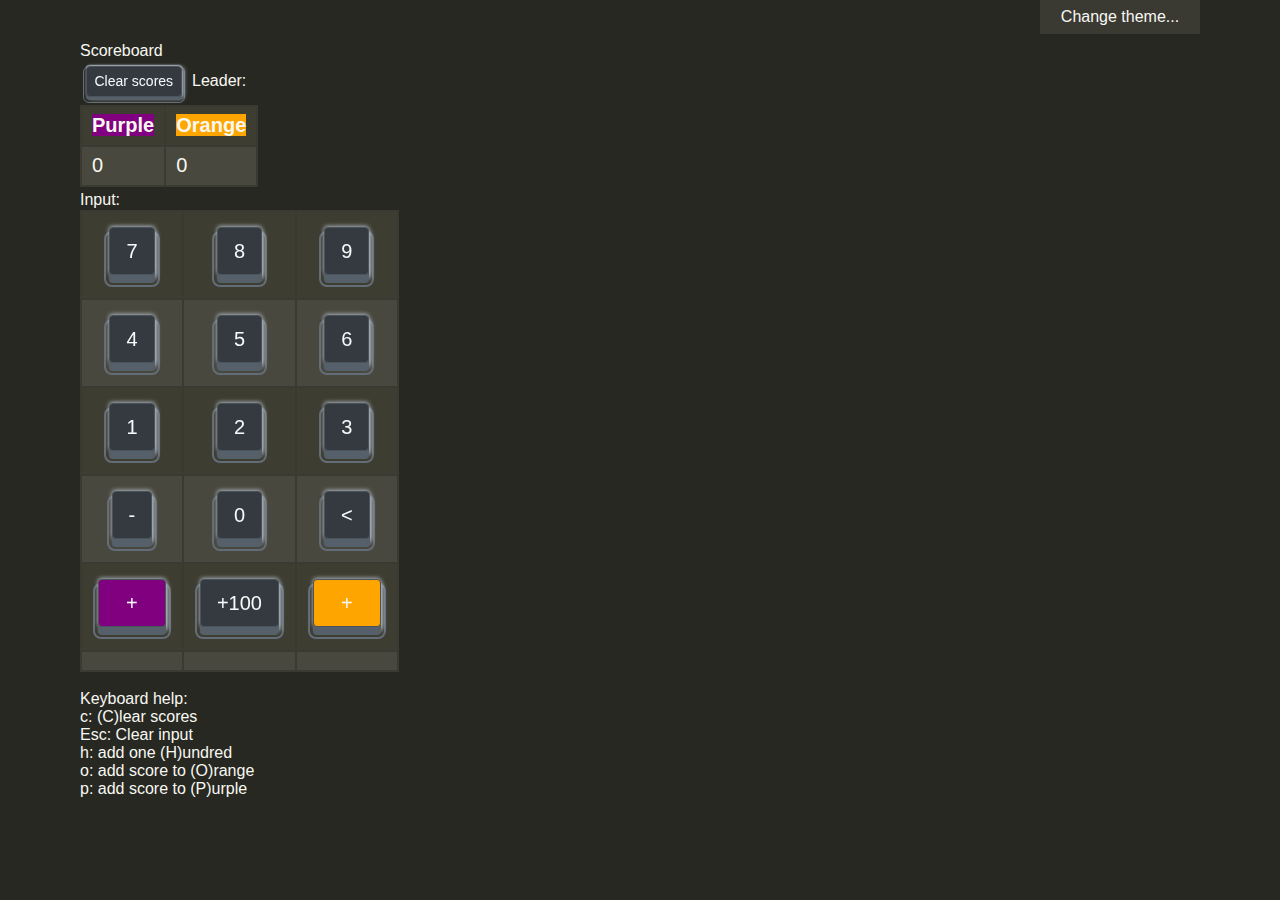
==== commit 601ca756: "." ====
--- a/index.html
+++ b/index.html
@@ -101,7 +101,7 @@
       <div id='outDebug'></div>
       <div>Keyboard help:<br/>
         c: (C)lear scores<br/>
-        Esc: Clear input
+        Esc: Clear input<br/>
         h: add one (H)undred<br/>
         o: add score to (O)range<br/>
         p: add score to (P)urple<br/>
